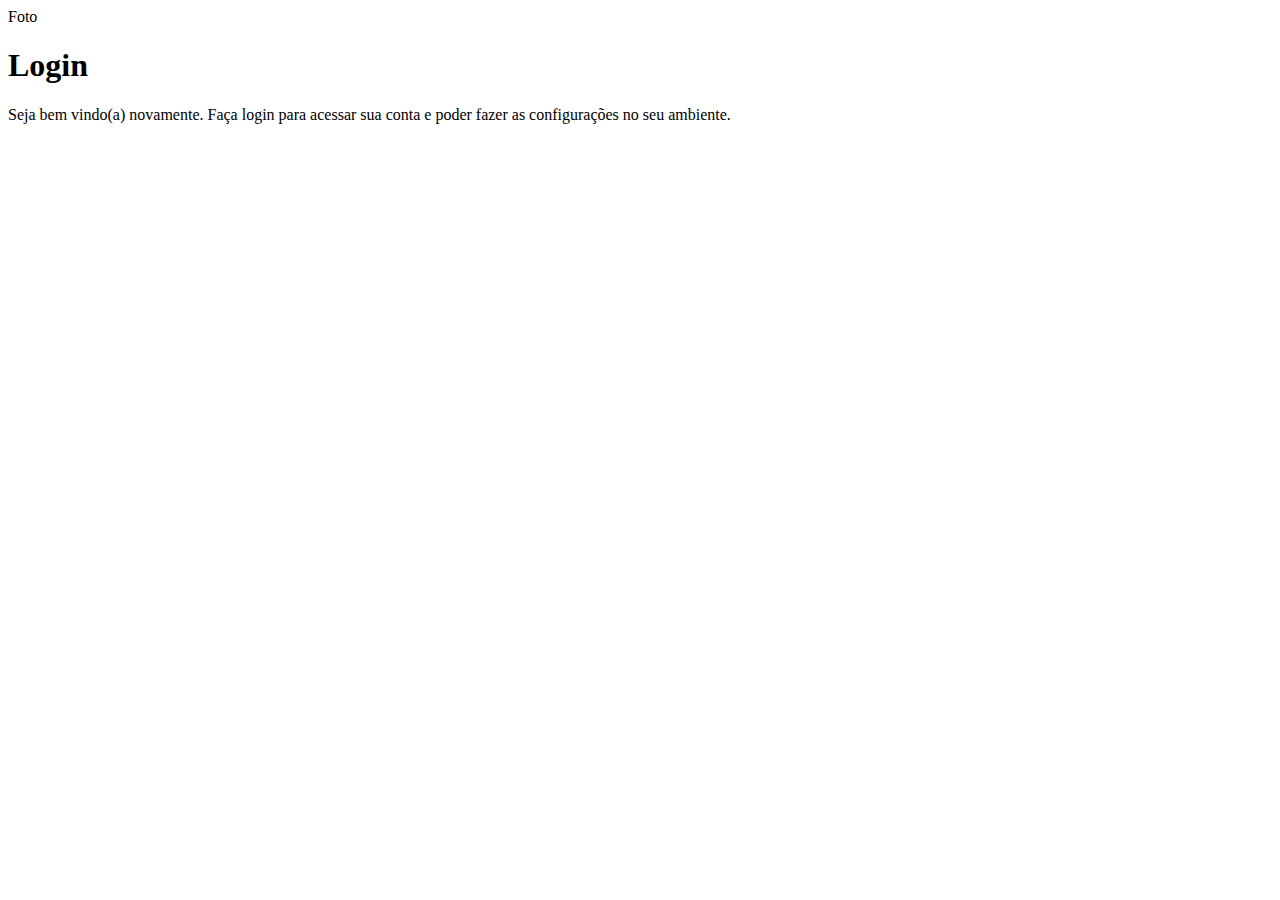
==== index.html @ 74f3cb93 "ok" ====
<!DOCTYPE html>
<html lang="pt-br">
<head>
    <meta charset="UTF-8">
    <meta http-equiv="X-UA-Compatible" content="IE=edge">
    <meta name="viewport" content="width=device-width, initial-scale=1.0">
    <title>Document</title>
    <link rel="stylesheet" href="estilos/style.css">
</head>
<body>
    <main>
        <section id="login">
            <div id="imagem">
                Foto

            </div>
            <div id="formulario">
                <h1>Login</h1>
                <p>Seja bem vindo(a) novamente. Faça login para acessar sua conta e poder fazer as configurações no seu ambiente.</p>
                <form action="login.php" method="post"></form>

            </div>

        </section>
    </main>
</body>
</html>
---- estilos/style.css ----
@charset "UTF-8";

/* 
Paleta de cores

verde #49a09d
lilas #5f2c82
 */
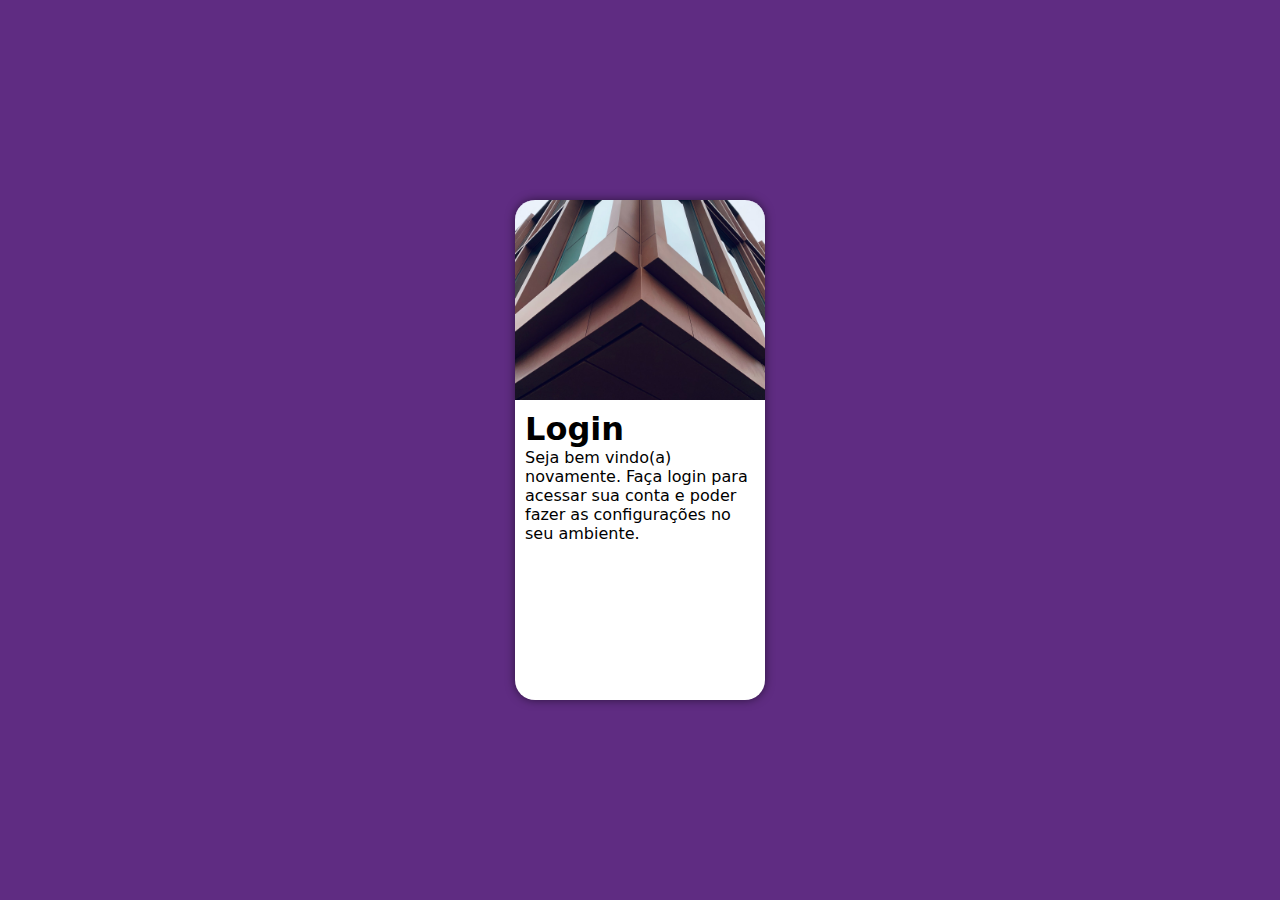
==== commit 040f7459: "ok" ====
--- a/index.html
+++ b/index.html
@@ -4,14 +4,13 @@
     <meta charset="UTF-8">
     <meta http-equiv="X-UA-Compatible" content="IE=edge">
     <meta name="viewport" content="width=device-width, initial-scale=1.0">
-    <title>Document</title>
+    <title>Login</title>
     <link rel="stylesheet" href="estilos/style.css">
 </head>
 <body>
     <main>
         <section id="login">
-            <div id="imagem">
-                Foto
+            <div id="imagem"> 
 
             </div>
             <div id="formulario">
--- a/estilos/style.css
+++ b/estilos/style.css
@@ -5,4 +5,52 @@
 
 verde #49a09d
 lilas #5f2c82
- */+ */
+
+ * {
+    font-family: system-ui, -apple-system, BlinkMacSystemFont, 'Segoe UI', Roboto, Oxygen, Ubuntu, Cantarell, 'Open Sans', 'Helvetica Neue', sans-serif;
+    padding: 0px;
+    margin: 0px;
+    box-sizing: border-box;
+
+ }
+
+ body, html {
+    background-color: #5f2c82;
+    height: 100vh;
+    width: 100vw;
+ }
+
+ main {
+    position: relative;
+    height: 100vh;
+    width: 100vw;
+ }
+
+ section#login {
+    position: absolute;
+    top: 50%;
+    left: 50%;
+    transform: translate(-50%, -50%);
+    overflow: hidden;
+
+
+    background-color: white;
+    width: 250px;
+    height: 500px;
+    border-radius: 20px;
+    box-shadow: 0px 0px 10px rgba(0, 0, 0, 0.529);
+ }
+
+ section#login > div#imagem {
+    display: block;
+    background: #5f2c82 url(../imagens/building.jpg) no-repeat;
+    background-size: cover;
+    background-position: left bottom;
+    height: 200px;
+ }
+
+ section#login > div#formulario {
+    display: block;
+    padding: 10px;
+ }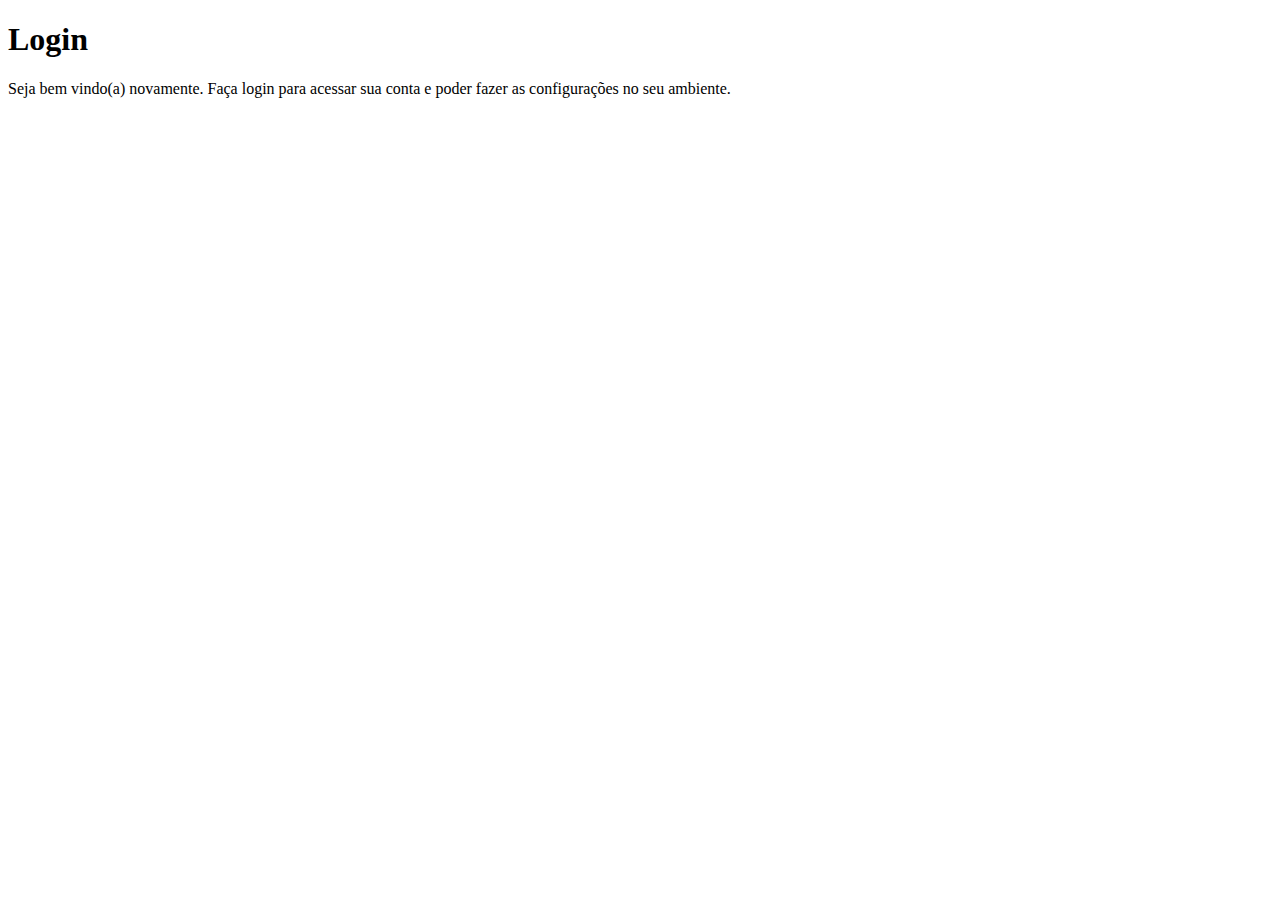
==== commit 5b0e26df: "ok" ====
--- a/index.html
+++ b/index.html
@@ -1,11 +1,10 @@
 <!DOCTYPE html>
-<html lang="pt-br">
+<html lang="en">
 <head>
     <meta charset="UTF-8">
     <meta http-equiv="X-UA-Compatible" content="IE=edge">
     <meta name="viewport" content="width=device-width, initial-scale=1.0">
     <title>Login</title>
-    <link rel="stylesheet" href="estilos/style.css">
 </head>
 <body>
     <main>
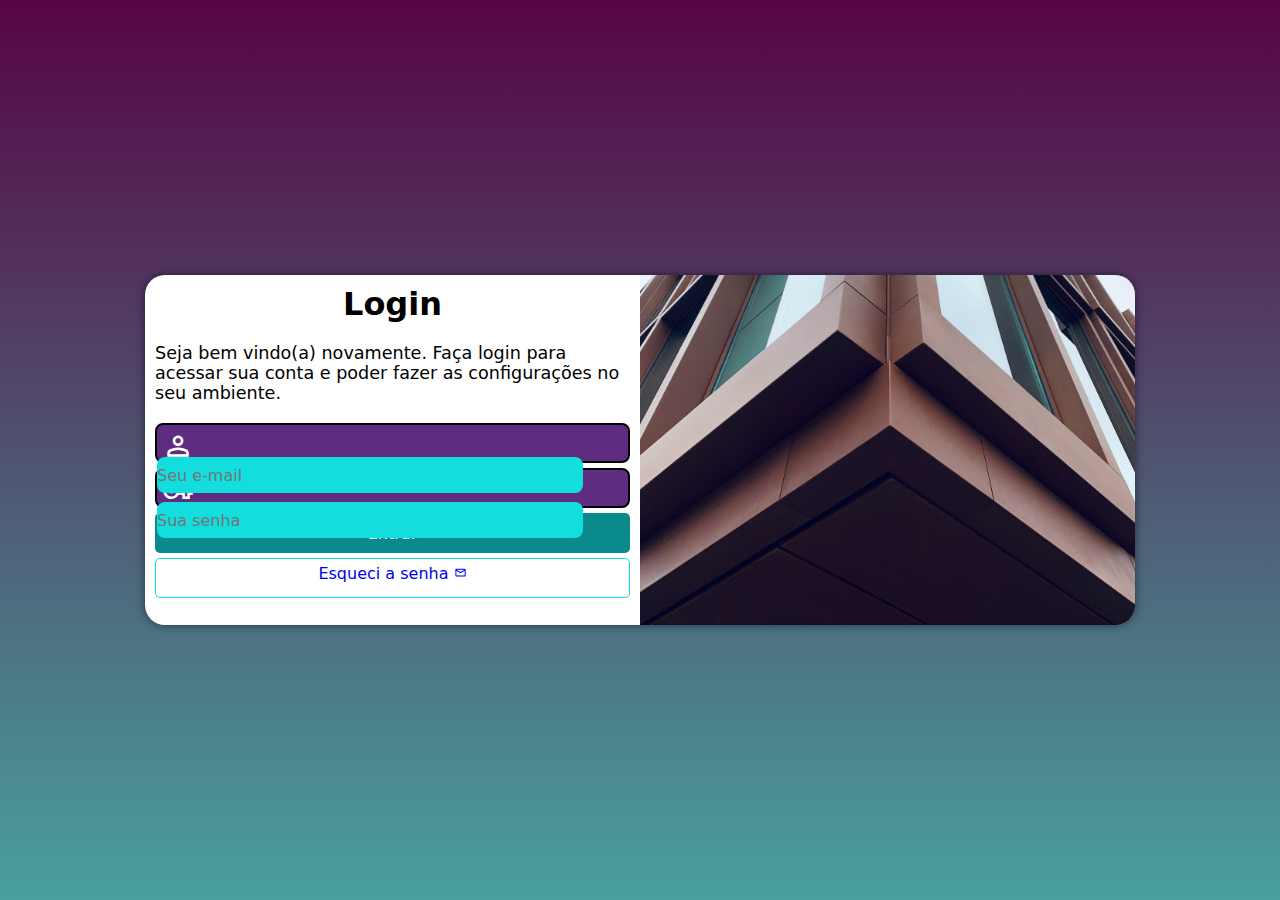
==== commit f7e72909: "ok" ====
--- a/index.html
+++ b/index.html
@@ -5,6 +5,13 @@
     <meta http-equiv="X-UA-Compatible" content="IE=edge">
     <meta name="viewport" content="width=device-width, initial-scale=1.0">
     <title>Login</title>
+
+    <link rel="stylesheet" href="https://fonts.googleapis.com/css2?family=Material+Symbols+Outlined:opsz,wght,FILL,GRAD@20..48,100..700,0..1,-50..200" />
+
+    <link rel="stylesheet" href="estilos/style.css">
+    <link rel="stylesheet" href="estilos/media-query.css">
+
+    
 </head>
 <body>
     <main>
@@ -15,7 +22,29 @@
             <div id="formulario">
                 <h1>Login</h1>
                 <p>Seja bem vindo(a) novamente. Faça login para acessar sua conta e poder fazer as configurações no seu ambiente.</p>
-                <form action="login.php" method="post"></form>
+                <form action="login.php" method="post">
+                    <div class="campo">
+                        <span class="material-symbols-outlined">
+                            person
+                            </span>
+                        <input type="email" name="login" id="ilogin" placeholder="Seu e-mail" autocomplete="email" required maxlength="25">
+                        <label for="ilogin">Login</label>
+                    </div>
+
+                    <div class="campo">
+                        <span class="material-symbols-outlined">
+                            vpn_key
+                            </span>
+                        <input type="password" name="senha" id="isenha" placeholder="Sua senha" autocomplete="current-password" required minlength="8" maxlength="20">
+                        <label for="isenha">Senha</label>
+                    </div>
+                    <input type="submit" value="Entrar">
+                    <a href="esqueci.html" class="botao">
+                        Esqueci a senha <span class="material-symbols-outlined">
+                            mail
+                            </span>
+                    </a>
+                </form>
 
             </div>
 
--- a/estilos/style.css
+++ b/estilos/style.css
@@ -0,0 +1,145 @@
+@charset "UTF-8";
+
+/* 
+Paleta de cores
+
+verde #49a09d
+lilas #5f2c82
+ */
+
+ * {
+    font-family: system-ui, -apple-system, BlinkMacSystemFont, 'Segoe UI', Roboto, Oxygen, Ubuntu, Cantarell, 'Open Sans', 'Helvetica Neue', sans-serif;
+    padding: 0px;
+    margin: 0px;
+    box-sizing: border-box;
+
+ }
+
+ body, html {
+    background-color: #9e5ccb;
+    height: 100vh;
+    width: 100vw;
+ }
+
+ main {
+    position: relative;
+    height: 100vh;
+    width: 100vw;
+ }
+
+ section#login {
+    position: absolute;
+    top: 50%;
+    left: 50%;
+    overflow: hidden;
+
+
+    background-color: white;
+    width: 250px;
+    height: 515px;
+    border-radius: 20px;
+    box-shadow: 0px 0px 10px rgba(0, 0, 0, 0.529);
+    transform: translate(-50%, -50%);
+    transition: width .31s, height .31s;
+    transition-timing-function: ease;
+ }
+
+ section#login > div#imagem {
+    display: block;
+    background: #5f2c82 url(../imagens/building.jpg) no-repeat;
+    background-size: cover;
+    background-position: left bottom;
+    height: 200px;
+ }
+
+ section#login > div#formulario {
+    display: block;
+    padding: 10px;
+ }
+
+ div#formulario > h1 {
+   text-align: center;
+   margin-bottom: 10px;
+}
+
+div#formulario > p {
+
+   font-size: 0.8em;
+
+}
+
+form > div.campo {
+   background-color: #5f2c81;
+   background-color: #5f2c82;
+   border: 2px solid;
+   display: block;
+   width: 100%;
+   height: 40px;
+   border-radius: 8px;
+   margin: 5px 0px;
+}
+
+div.campo > label {
+   display: none ;
+}
+
+div.campo > span {
+   color: white;
+   /* background-color: black; */
+   font-size: 2em;
+   width: 40px;
+   padding: 5px;
+}
+
+div.campo > input {
+   background-color: #13dede;
+   font-size: 1em;
+   width: calc(100% - 45px);
+   height: 100%;
+   border: 0px;
+   border-radius: 8px;
+   transform: translateY(-10px);
+
+}
+
+div.campo > input:focus-within {
+   background-color: white;
+}
+
+form > input[type=submit] {
+   display: block;
+   font-size: 1em;
+   width: 100%;
+   height: 40px;
+   background-color: rgb(10, 138, 138);
+   color: white;
+   border: none;
+   border-radius: 5px;
+   cursor: pointer;
+}
+
+form > input[type=submit]:hover {
+   background-color: aqua;
+}
+
+form > a.botao {
+   display: block;
+   text-align: center;
+   font-size: 1em;
+   width: 100%;
+   height: 40px;
+   padding-top: 5px;
+   margin-top: 5px;
+   background-color: white;
+   border: 1px solid rgb(9, 224, 224);
+   border-radius: 5px;
+text-decoration: none;
+}
+
+form > a.botao:hover {
+   background-color: rgb(12, 138, 138);
+}
+
+form > a.botao > span {
+   font-size: 0.8em
+}
--- a/estilos/media-query.css
+++ b/estilos/media-query.css
@@ -0,0 +1,67 @@
+@charset "UTF-8";
+
+/* 
+tela para android
+ */
+
+ @media screen and (min-width: 768px) and (max-width: 992px) {
+    
+    body {
+        background-image: linear-gradient(to top, #49a09d, rgb(86, 5, 67));
+    }
+    section#login {
+        width: 90dvw;
+        height: 280px;
+    }
+ 
+    section#login > div#imagem{
+        float: left;
+        width: 30%;
+        height: 100%;
+    }
+
+    section#login > div#formulario {
+
+        float: right;
+        width: 70%;
+    }
+ 
+  
+ }
+
+ @media screen and (min-width: 992px) {
+
+    body {
+        background-image: linear-gradient(to top, #49a09d, rgb(86, 5, 67));
+    }
+    section#login {
+
+        width: 990px;
+        height: 350px;
+
+    }
+
+    section#login > div#imagem {
+        float: right;
+        width: 50%;
+        height: 100%;
+    }
+
+    section#login > div#formulario {
+        float: left;
+        width: 50%;
+
+    }
+    div#formulario > h1 {
+        font-size: 2em;
+
+    }
+
+    div#formulario > p {
+
+        font-size: 1.1em;
+        margin: 20px 0px;
+
+    }
+
+ }